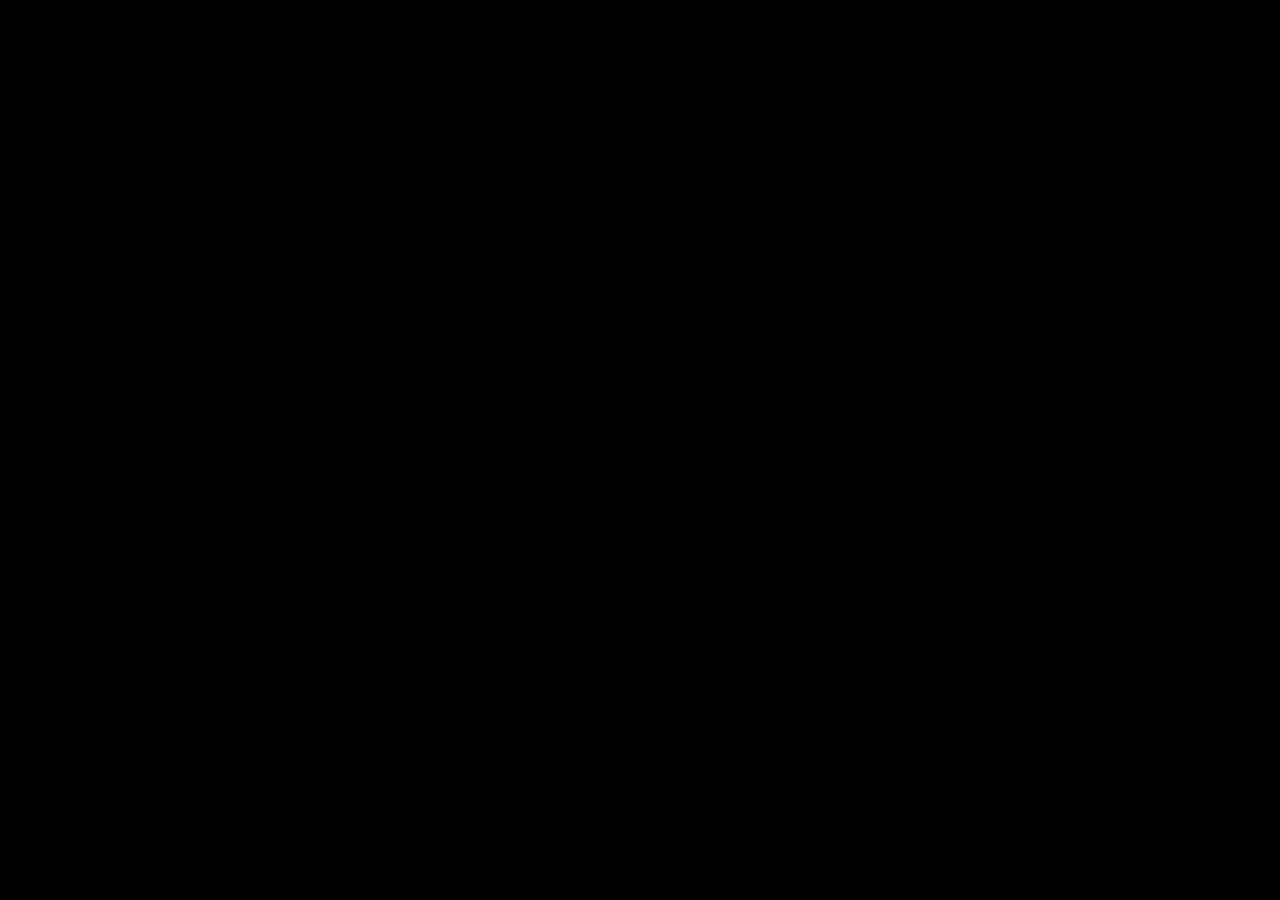
==== docs/index.html @ 8be2e936 "moved website to docs/" ====
<!DOCTYPE html>
<html lang="en">
	<head>
		<meta charset="utf-8">
		<meta name="viewport" content="width=device-width, user-scalable=no">
		<title>Morrow Moon</title>
		<style>
body {
	touch-action: none;
	margin: 0;
	border: 0 none;
	padding: 0;
	text-align: center;
	background-color: black;
}

#canvas {
	display: block;
	margin: 0;
	color: white;
}

#canvas:focus {
	outline: none;
}

.godot {
	font-family: 'Noto Sans', 'Droid Sans', Arial, sans-serif;
	color: #e0e0e0;
	background-color: #3b3943;
	background-image: linear-gradient(to bottom, #403e48, #35333c);
	border: 1px solid #45434e;
	box-shadow: 0 0 1px 1px #2f2d35;
}

/* Status display */

#status {
	position: absolute;
	left: 0;
	top: 0;
	right: 0;
	bottom: 0;
	display: flex;
	justify-content: center;
	align-items: center;
	/* don't consume click events - make children visible explicitly */
	visibility: hidden;
}

#status-progress {
	width: 366px;
	height: 7px;
	background-color: #38363A;
	border: 1px solid #444246;
	padding: 1px;
	box-shadow: 0 0 2px 1px #1B1C22;
	border-radius: 2px;
	visibility: visible;
}

@media only screen and (orientation:portrait) {
	#status-progress {
		width: 61.8%;
	}
}

#status-progress-inner {
	height: 100%;
	width: 0;
	box-sizing: border-box;
	transition: width 0.5s linear;
	background-color: #202020;
	border: 1px solid #222223;
	box-shadow: 0 0 1px 1px #27282E;
	border-radius: 3px;
}

#status-indeterminate {
	height: 42px;
	visibility: visible;
	position: relative;
}

#status-indeterminate > div {
	width: 4.5px;
	height: 0;
	border-style: solid;
	border-width: 9px 3px 0 3px;
	border-color: #2b2b2b transparent transparent transparent;
	transform-origin: center 21px;
	position: absolute;
}

#status-indeterminate > div:nth-child(1) { transform: rotate( 22.5deg); }
#status-indeterminate > div:nth-child(2) { transform: rotate( 67.5deg); }
#status-indeterminate > div:nth-child(3) { transform: rotate(112.5deg); }
#status-indeterminate > div:nth-child(4) { transform: rotate(157.5deg); }
#status-indeterminate > div:nth-child(5) { transform: rotate(202.5deg); }
#status-indeterminate > div:nth-child(6) { transform: rotate(247.5deg); }
#status-indeterminate > div:nth-child(7) { transform: rotate(292.5deg); }
#status-indeterminate > div:nth-child(8) { transform: rotate(337.5deg); }

#status-notice {
	margin: 0 100px;
	line-height: 1.3;
	visibility: visible;
	padding: 4px 6px;
	visibility: visible;
}
		</style>
		<link id='-gd-engine-icon' rel='icon' type='image/png' href='index.icon.png' />
<link rel='apple-touch-icon' href='index.apple-touch-icon.png'/>

	</head>
	<body>
		<canvas id="canvas">
			HTML5 canvas appears to be unsupported in the current browser.<br >
			Please try updating or use a different browser.
		</canvas>
		<div id="status">
			<div id="status-progress" style="display: none;" oncontextmenu="event.preventDefault();">
				<div id ="status-progress-inner"></div>
			</div>
			<div id="status-indeterminate" style="display: none;" oncontextmenu="event.preventDefault();">
				<div></div>
				<div></div>
				<div></div>
				<div></div>
				<div></div>
				<div></div>
				<div></div>
				<div></div>
			</div>
			<div id="status-notice" class="godot" style="display: none;"></div>
		</div>

		<script src="index.js"></script>
		<script>
const GODOT_CONFIG = {"args":[],"canvasResizePolicy":2,"executable":"index","experimentalVK":false,"fileSizes":{"index.pck":10193280,"index.wasm":35649444},"focusCanvas":true,"gdextensionLibs":[]};
const engine = new Engine(GODOT_CONFIG);

(function () {
	const INDETERMINATE_STATUS_STEP_MS = 100;
	const statusProgress = document.getElementById('status-progress');
	const statusProgressInner = document.getElementById('status-progress-inner');
	const statusIndeterminate = document.getElementById('status-indeterminate');
	const statusNotice = document.getElementById('status-notice');

	let initializing = true;
	let statusMode = 'hidden';

	let animationCallbacks = [];
	function animate(time) {
		animationCallbacks.forEach((callback) => callback(time));
		requestAnimationFrame(animate);
	}
	requestAnimationFrame(animate);

	function animateStatusIndeterminate(ms) {
		const i = Math.floor((ms / INDETERMINATE_STATUS_STEP_MS) % 8);
		if (statusIndeterminate.children[i].style.borderTopColor === '') {
			Array.prototype.slice.call(statusIndeterminate.children).forEach((child) => {
				child.style.borderTopColor = '';
			});
			statusIndeterminate.children[i].style.borderTopColor = '#dfdfdf';
		}
	}

	function setStatusMode(mode) {
		if (statusMode === mode || !initializing) {
			return;
		}
		[statusProgress, statusIndeterminate, statusNotice].forEach((elem) => {
			elem.style.display = 'none';
		});
		animationCallbacks = animationCallbacks.filter(function (value) {
			return (value !== animateStatusIndeterminate);
		});
		switch (mode) {
		case 'progress':
			statusProgress.style.display = 'block';
			break;
		case 'indeterminate':
			statusIndeterminate.style.display = 'block';
			animationCallbacks.push(animateStatusIndeterminate);
			break;
		case 'notice':
			statusNotice.style.display = 'block';
			break;
		case 'hidden':
			break;
		default:
			throw new Error('Invalid status mode');
		}
		statusMode = mode;
	}

	function setStatusNotice(text) {
		while (statusNotice.lastChild) {
			statusNotice.removeChild(statusNotice.lastChild);
		}
		const lines = text.split('\n');
		lines.forEach((line) => {
			statusNotice.appendChild(document.createTextNode(line));
			statusNotice.appendChild(document.createElement('br'));
		});
	}

	function displayFailureNotice(err) {
		const msg = err.message || err;
		console.error(msg);
		setStatusNotice(msg);
		setStatusMode('notice');
		initializing = false;
	}

	const missing = Engine.getMissingFeatures();
	if (missing.length !== 0) {
		const missingMsg = 'Error\nThe following features required to run Godot projects on the Web are missing:\n';
		displayFailureNotice(missingMsg + missing.join('\n'));
	} else {
		setStatusMode('indeterminate');
		engine.startGame({
			'onProgress': function (current, total) {
				if (total > 0) {
					statusProgressInner.style.width = `${(current / total) * 100}%`;
					setStatusMode('progress');
					if (current === total) {
						// wait for progress bar animation
						setTimeout(() => {
							setStatusMode('indeterminate');
						}, 500);
					}
				} else {
					setStatusMode('indeterminate');
				}
			},
		}).then(() => {
			setStatusMode('hidden');
			initializing = false;
		}, displayFailureNotice);
	}
}());
		</script>
	</body>
</html>
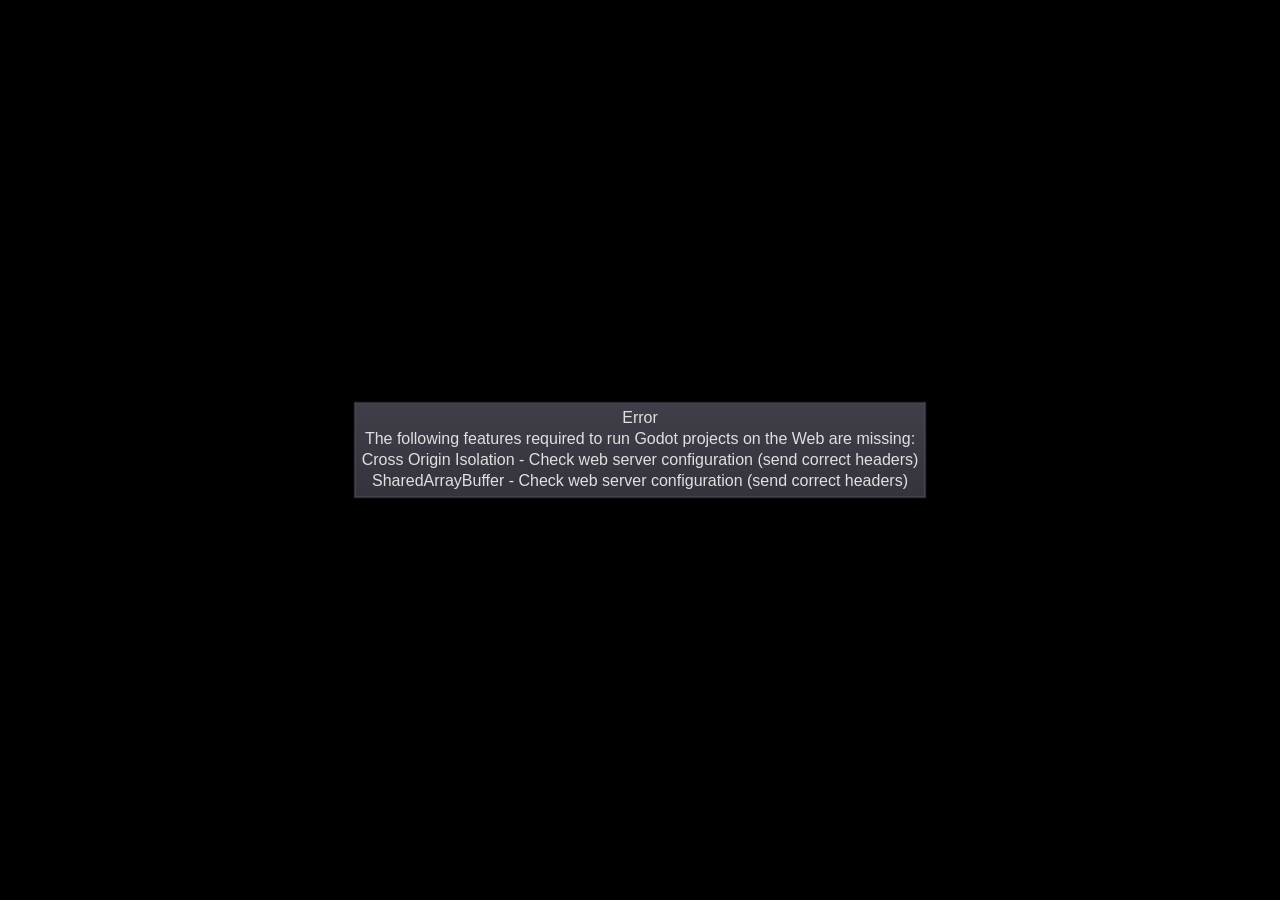
==== commit 47d670b0: "Rebuilt morrowweb for coi" ====
--- a/docs/index.html
+++ b/docs/index.html
@@ -111,7 +111,7 @@
 		</style>
 		<link id='-gd-engine-icon' rel='icon' type='image/png' href='index.icon.png' />
 <link rel='apple-touch-icon' href='index.apple-touch-icon.png'/>
-
+<script src="coi-serviceworker.js"></script>
 	</head>
 	<body>
 		<canvas id="canvas">
@@ -137,7 +137,7 @@
 
 		<script src="index.js"></script>
 		<script>
-const GODOT_CONFIG = {"args":[],"canvasResizePolicy":2,"executable":"index","experimentalVK":false,"fileSizes":{"index.pck":10193280,"index.wasm":35649444},"focusCanvas":true,"gdextensionLibs":[]};
+const GODOT_CONFIG = {"args":[],"canvasResizePolicy":2,"executable":"index","experimentalVK":false,"fileSizes":{"index.pck":9882640,"index.wasm":49219187},"focusCanvas":true,"gdextensionLibs":[]};
 const engine = new Engine(GODOT_CONFIG);
 
 (function () {
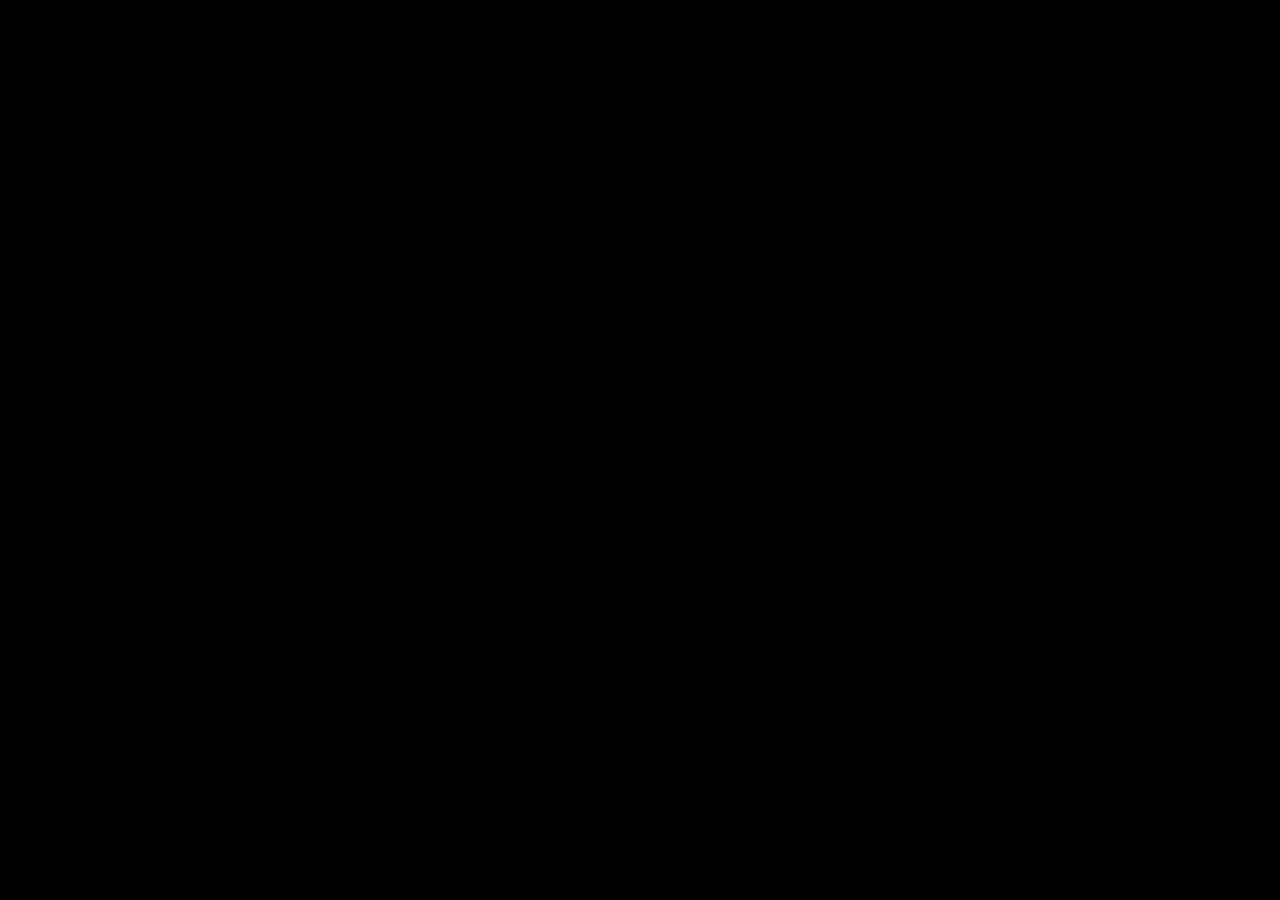
==== commit edd06870: "redeploy to trigger action" ====
--- a/docs/index.html
+++ b/docs/index.html
@@ -137,7 +137,7 @@
 
 		<script src="index.js"></script>
 		<script>
-const GODOT_CONFIG = {"args":[],"canvasResizePolicy":2,"executable":"index","experimentalVK":false,"fileSizes":{"index.pck":9882640,"index.wasm":49219187},"focusCanvas":true,"gdextensionLibs":[]};
+const GODOT_CONFIG = {"args":[],"canvasResizePolicy":2,"executable":"index","experimentalVK":false,"fileSizes":{"index.pck":9882640,"index.wasm":35649444},"focusCanvas":true,"gdextensionLibs":[]};
 const engine = new Engine(GODOT_CONFIG);
 
 (function () {
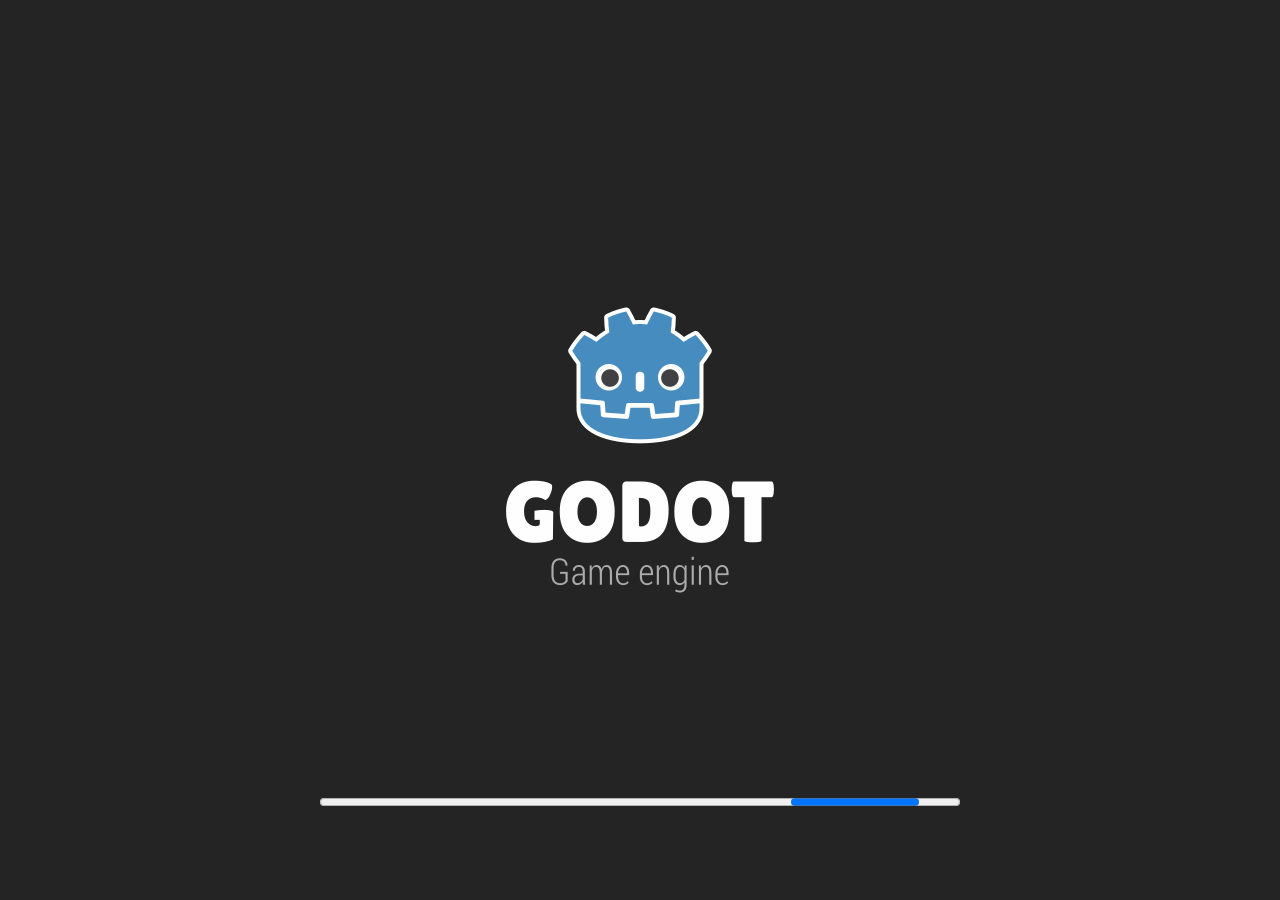
==== commit f6cf03cf: "removed coi solution, updated to 4.3 dev" ====
--- a/docs/index.html
+++ b/docs/index.html
@@ -2,197 +2,125 @@
 <html lang="en">
 	<head>
 		<meta charset="utf-8">
-		<meta name="viewport" content="width=device-width, user-scalable=no">
+		<meta name="viewport" content="width=device-width, user-scalable=no, initial-scale=1.0">
 		<title>Morrow Moon</title>
 		<style>
+html, body, #canvas {
+	margin: 0;
+	padding: 0;
+	border: 0;
+}
+
 body {
+	color: white;
+	background-color: black;
+	overflow: hidden;
 	touch-action: none;
-	margin: 0;
-	border: 0 none;
-	padding: 0;
-	text-align: center;
-	background-color: black;
 }
 
 #canvas {
 	display: block;
-	margin: 0;
-	color: white;
 }
 
 #canvas:focus {
 	outline: none;
 }
 
-.godot {
-	font-family: 'Noto Sans', 'Droid Sans', Arial, sans-serif;
-	color: #e0e0e0;
-	background-color: #3b3943;
-	background-image: linear-gradient(to bottom, #403e48, #35333c);
-	border: 1px solid #45434e;
-	box-shadow: 0 0 1px 1px #2f2d35;
+#status, #status-splash, #status-progress {
+	position: absolute;
+	left: 0;
+	right: 0;
 }
 
-/* Status display */
+#status, #status-splash {
+	top: 0;
+	bottom: 0;
+}
 
 #status {
-	position: absolute;
-	left: 0;
-	top: 0;
-	right: 0;
-	bottom: 0;
+	background-color: #242424;
 	display: flex;
+	flex-direction: column;
 	justify-content: center;
 	align-items: center;
-	/* don't consume click events - make children visible explicitly */
 	visibility: hidden;
 }
 
-#status-progress {
-	width: 366px;
-	height: 7px;
-	background-color: #38363A;
-	border: 1px solid #444246;
-	padding: 1px;
-	box-shadow: 0 0 2px 1px #1B1C22;
-	border-radius: 2px;
-	visibility: visible;
+#status-splash {
+	max-height: 100%;
+	max-width: 100%;
+	margin: auto;
 }
 
-@media only screen and (orientation:portrait) {
-	#status-progress {
-		width: 61.8%;
-	}
+#status-progress, #status-notice {
+	display: none;
 }
 
-#status-progress-inner {
-	height: 100%;
-	width: 0;
-	box-sizing: border-box;
-	transition: width 0.5s linear;
-	background-color: #202020;
-	border: 1px solid #222223;
-	box-shadow: 0 0 1px 1px #27282E;
-	border-radius: 3px;
+#status-progress {
+	bottom: 10%;
+	width: 50%;
+	margin: 0 auto;
 }
 
-#status-indeterminate {
-	height: 42px;
-	visibility: visible;
-	position: relative;
-}
-
-#status-indeterminate > div {
-	width: 4.5px;
-	height: 0;
-	border-style: solid;
-	border-width: 9px 3px 0 3px;
-	border-color: #2b2b2b transparent transparent transparent;
-	transform-origin: center 21px;
-	position: absolute;
-}
-
-#status-indeterminate > div:nth-child(1) { transform: rotate( 22.5deg); }
-#status-indeterminate > div:nth-child(2) { transform: rotate( 67.5deg); }
-#status-indeterminate > div:nth-child(3) { transform: rotate(112.5deg); }
-#status-indeterminate > div:nth-child(4) { transform: rotate(157.5deg); }
-#status-indeterminate > div:nth-child(5) { transform: rotate(202.5deg); }
-#status-indeterminate > div:nth-child(6) { transform: rotate(247.5deg); }
-#status-indeterminate > div:nth-child(7) { transform: rotate(292.5deg); }
-#status-indeterminate > div:nth-child(8) { transform: rotate(337.5deg); }
-
 #status-notice {
-	margin: 0 100px;
+	background-color: #5b3943;
+	border-radius: 0.5rem;
+	border: 1px solid #9b3943;
+	color: #e0e0e0;
+	font-family: 'Noto Sans', 'Droid Sans', Arial, sans-serif;
 	line-height: 1.3;
-	visibility: visible;
-	padding: 4px 6px;
-	visibility: visible;
+	margin: 0 2rem;
+	overflow: hidden;
+	padding: 1rem;
+	text-align: center;
+	z-index: 1;
 }
 		</style>
-		<link id='-gd-engine-icon' rel='icon' type='image/png' href='index.icon.png' />
-<link rel='apple-touch-icon' href='index.apple-touch-icon.png'/>
-<script src="coi-serviceworker.js"></script>
+		<link id="-gd-engine-icon" rel="icon" type="image/png" href="index.icon.png" />
+<link rel="apple-touch-icon" href="index.apple-touch-icon.png"/>
+
 	</head>
 	<body>
 		<canvas id="canvas">
-			HTML5 canvas appears to be unsupported in the current browser.<br >
-			Please try updating or use a different browser.
+			Your browser does not support the canvas tag.
 		</canvas>
+
+		<noscript>
+			Your browser does not support JavaScript.
+		</noscript>
+
 		<div id="status">
-			<div id="status-progress" style="display: none;" oncontextmenu="event.preventDefault();">
-				<div id ="status-progress-inner"></div>
-			</div>
-			<div id="status-indeterminate" style="display: none;" oncontextmenu="event.preventDefault();">
-				<div></div>
-				<div></div>
-				<div></div>
-				<div></div>
-				<div></div>
-				<div></div>
-				<div></div>
-				<div></div>
-			</div>
-			<div id="status-notice" class="godot" style="display: none;"></div>
+			<img id="status-splash" src="index.png" alt="">
+			<progress id="status-progress"></progress>
+			<div id="status-notice"></div>
 		</div>
 
 		<script src="index.js"></script>
 		<script>
-const GODOT_CONFIG = {"args":[],"canvasResizePolicy":2,"executable":"index","experimentalVK":false,"fileSizes":{"index.pck":9882640,"index.wasm":35649444},"focusCanvas":true,"gdextensionLibs":[]};
+const GODOT_CONFIG = {"args":[],"canvasResizePolicy":2,"ensureCrossOriginIsolationHeaders":true,"executable":"index","experimentalVK":false,"fileSizes":{"index.pck":9635888,"index.wasm":52069318},"focusCanvas":true,"gdextensionLibs":[]};
+const GODOT_THREADS_ENABLED = false;
 const engine = new Engine(GODOT_CONFIG);
 
 (function () {
-	const INDETERMINATE_STATUS_STEP_MS = 100;
+	const statusOverlay = document.getElementById('status');
 	const statusProgress = document.getElementById('status-progress');
-	const statusProgressInner = document.getElementById('status-progress-inner');
-	const statusIndeterminate = document.getElementById('status-indeterminate');
 	const statusNotice = document.getElementById('status-notice');
 
 	let initializing = true;
-	let statusMode = 'hidden';
-
-	let animationCallbacks = [];
-	function animate(time) {
-		animationCallbacks.forEach((callback) => callback(time));
-		requestAnimationFrame(animate);
-	}
-	requestAnimationFrame(animate);
-
-	function animateStatusIndeterminate(ms) {
-		const i = Math.floor((ms / INDETERMINATE_STATUS_STEP_MS) % 8);
-		if (statusIndeterminate.children[i].style.borderTopColor === '') {
-			Array.prototype.slice.call(statusIndeterminate.children).forEach((child) => {
-				child.style.borderTopColor = '';
-			});
-			statusIndeterminate.children[i].style.borderTopColor = '#dfdfdf';
-		}
-	}
+	let statusMode = '';
 
 	function setStatusMode(mode) {
 		if (statusMode === mode || !initializing) {
 			return;
 		}
-		[statusProgress, statusIndeterminate, statusNotice].forEach((elem) => {
-			elem.style.display = 'none';
-		});
-		animationCallbacks = animationCallbacks.filter(function (value) {
-			return (value !== animateStatusIndeterminate);
-		});
-		switch (mode) {
-		case 'progress':
-			statusProgress.style.display = 'block';
-			break;
-		case 'indeterminate':
-			statusIndeterminate.style.display = 'block';
-			animationCallbacks.push(animateStatusIndeterminate);
-			break;
-		case 'notice':
-			statusNotice.style.display = 'block';
-			break;
-		case 'hidden':
-			break;
-		default:
-			throw new Error('Invalid status mode');
+		if (mode === 'hidden') {
+			statusOverlay.remove();
+			initializing = false;
+			return;
 		}
+		statusOverlay.style.visibility = 'visible';
+		statusProgress.style.display = mode === 'progress' ? 'block' : 'none';
+		statusNotice.style.display = mode === 'notice' ? 'block' : 'none';
 		statusMode = mode;
 	}
 
@@ -208,37 +136,60 @@
 	}
 
 	function displayFailureNotice(err) {
-		const msg = err.message || err;
-		console.error(msg);
-		setStatusNotice(msg);
+		console.error(err);
+		if (err instanceof Error) {
+			setStatusNotice(err.message);
+		} else if (typeof err === 'string') {
+			setStatusNotice(err);
+		} else {
+			setStatusNotice('An unknown error occured');
+		}
 		setStatusMode('notice');
 		initializing = false;
 	}
 
-	const missing = Engine.getMissingFeatures();
+	const missing = Engine.getMissingFeatures({
+		threads: GODOT_THREADS_ENABLED,
+	});
+
 	if (missing.length !== 0) {
-		const missingMsg = 'Error\nThe following features required to run Godot projects on the Web are missing:\n';
-		displayFailureNotice(missingMsg + missing.join('\n'));
+		if (GODOT_CONFIG['serviceWorker'] && GODOT_CONFIG['ensureCrossOriginIsolationHeaders'] && 'serviceWorker' in navigator) {
+			// There's a chance that installing the service worker would fix the issue
+			Promise.race([
+				navigator.serviceWorker.getRegistration().then((registration) => {
+					if (registration != null) {
+						return Promise.reject(new Error('Service worker already exists.'));
+					}
+					return registration;
+				}).then(() => engine.installServiceWorker()),
+				// For some reason, `getRegistration()` can stall
+				new Promise((resolve) => {
+					setTimeout(() => resolve(), 2000);
+				}),
+			]).catch((err) => {
+				console.error('Error while registering service worker:', err);
+			}).then(() => {
+				window.location.reload();
+			});
+		} else {
+			// Display the message as usual
+			const missingMsg = 'Error\nThe following features required to run Godot projects on the Web are missing:\n';
+			displayFailureNotice(missingMsg + missing.join('\n'));
+		}
 	} else {
-		setStatusMode('indeterminate');
+		setStatusMode('progress');
 		engine.startGame({
 			'onProgress': function (current, total) {
-				if (total > 0) {
-					statusProgressInner.style.width = `${(current / total) * 100}%`;
-					setStatusMode('progress');
-					if (current === total) {
-						// wait for progress bar animation
-						setTimeout(() => {
-							setStatusMode('indeterminate');
-						}, 500);
-					}
+				if (current > 0 && total > 0) {
+					statusProgress.value = current;
+					statusProgress.max = total;
 				} else {
-					setStatusMode('indeterminate');
+					statusProgress.removeAttribute('value');
+					statusProgress.removeAttribute('max');
 				}
 			},
 		}).then(() => {
 			setStatusMode('hidden');
-			initializing = false;
 		}, displayFailureNotice);
 	}
 }());
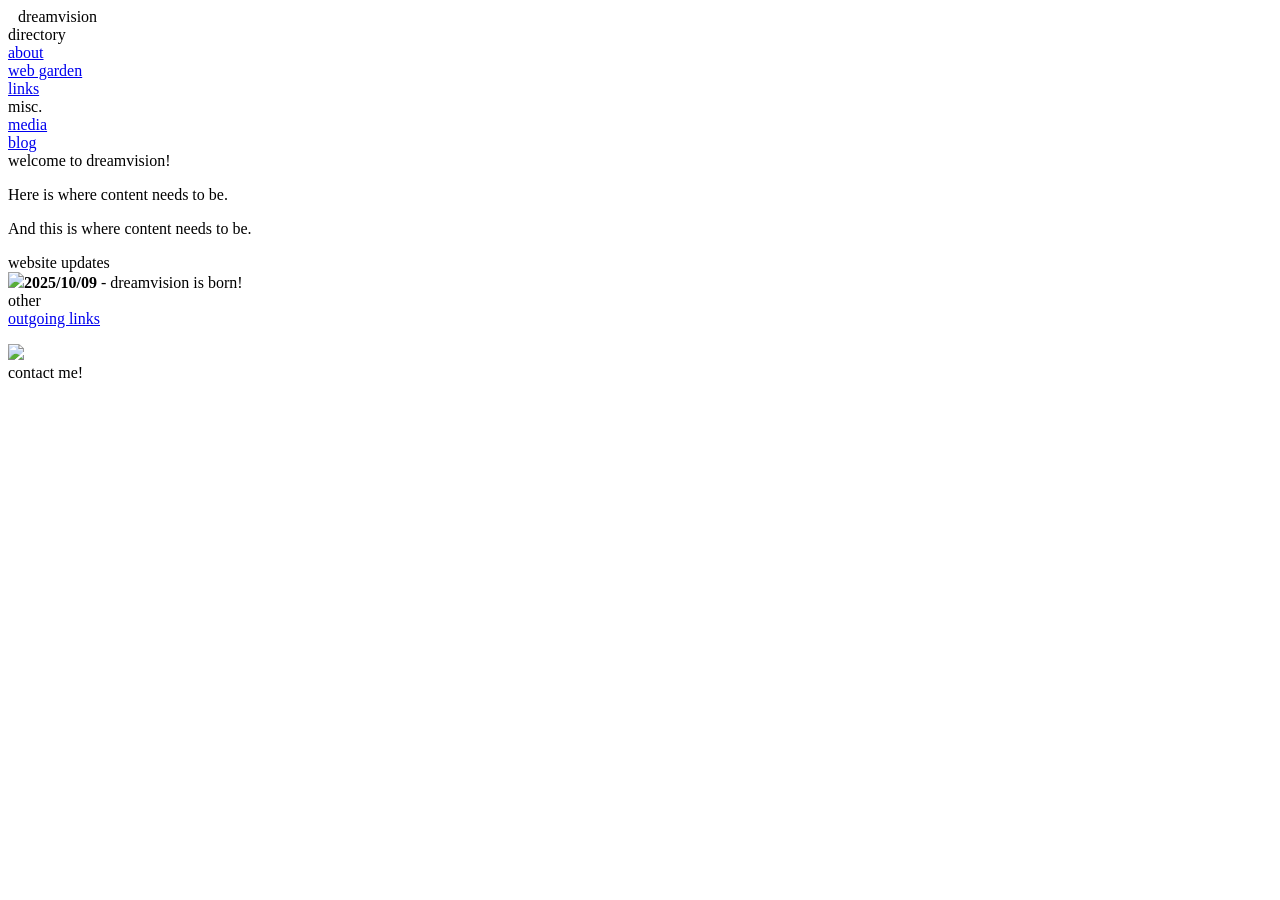
==== commit b7ccbdbd: "moved index to docs folder" ====
--- a/docs/index.html
+++ b/docs/index.html
@@ -1,199 +1,70 @@
 <!DOCTYPE html>
-<html lang="en">
-	<head>
-		<meta charset="utf-8">
-		<meta name="viewport" content="width=device-width, user-scalable=no, initial-scale=1.0">
-		<title>Morrow Moon</title>
-		<style>
-html, body, #canvas {
-	margin: 0;
-	padding: 0;
-	border: 0;
-}
+<head>
+  <title>dreamvision - index</title>
+  <link rel="icon" type="image/png" href="/favicon-96x96.png" sizes="96x96" />
+  <link rel="icon" type="image/svg+xml" href="/favicon.svg" />
+  <link rel="shortcut icon" href="/favicon.ico" />
+  <link rel="apple-touch-icon" sizes="180x180" href="/apple-touch-icon.png" />
+  <meta name="apple-mobile-web-app-title" content="Dreamvision" />
+  <link rel="manifest" href="/site.webmanifest" />
+  <link rel="stylesheet" href="/style.css">
+  <link rel="stylesheet" href="/index.css">
+  <meta charset="UTF-8">
+  <meta name="viewport" content="width=device-width, initial-scale=1.0"> 
+  <meta property="og:title" content="dreamvision">
+  <meta property="og:description" content="the personal dreams of a strange being.">
+</head>
 
-body {
-	color: white;
-	background-color: black;
-	overflow: hidden;
-	touch-action: none;
-}
+<body>
+  <div class="hug">
+  <div class="glowbox">
+  <div class="head">
+  <div class="title" style="padding-left: 10px;">dreamvision</div>
+  </div>
+            
+  <div class="side1">
+    <div class="sidecontent">
+    
+        <div class="card">directory</div>
+        <a href="/index.html">about</a><br>
+        <a href="/index.html">web garden</a><br>
+        <a href="/index.html">links</a><br>
+        
+        <div class="card">misc.</div>
+        <a href="/index.html">media</a><br>
+        <a href="/index.html">blog</a><br>
+    </div>
+            </div>
+            
+            <div class="main">
+                <div class="mainscontent" style="width: 70%;">
+                welcome to dreamvision!
+                <p>
+                Here is where content needs to be.
+                </p>
+                <p>
+                And this is where content needs to be.
+                </p>
+                </div>
+                
+            </div>
+            
+            <div class="main2">    
+                <div class="card">website updates</div>
+                <div class="uppydate">
+                    <img src="/futaba01-01.png"><b>2025/10/09</b> - dreamvision is born!<br>
+                </div>
+            </div>
+            
+<div class="side2">
+            <div class="card">other</div>
+            <a href="/index.html">outgoing links</a><br>
+            <p><a href="mailto:lee@leegerken.org"><img src="icon_k_mail.gif"></a><br>contact me!</p>
+            
+            </div> 
+            
 
-#canvas {
-	display: block;
-}
-
-#canvas:focus {
-	outline: none;
-}
-
-#status, #status-splash, #status-progress {
-	position: absolute;
-	left: 0;
-	right: 0;
-}
-
-#status, #status-splash {
-	top: 0;
-	bottom: 0;
-}
-
-#status {
-	background-color: #242424;
-	display: flex;
-	flex-direction: column;
-	justify-content: center;
-	align-items: center;
-	visibility: hidden;
-}
-
-#status-splash {
-	max-height: 100%;
-	max-width: 100%;
-	margin: auto;
-}
-
-#status-progress, #status-notice {
-	display: none;
-}
-
-#status-progress {
-	bottom: 10%;
-	width: 50%;
-	margin: 0 auto;
-}
-
-#status-notice {
-	background-color: #5b3943;
-	border-radius: 0.5rem;
-	border: 1px solid #9b3943;
-	color: #e0e0e0;
-	font-family: 'Noto Sans', 'Droid Sans', Arial, sans-serif;
-	line-height: 1.3;
-	margin: 0 2rem;
-	overflow: hidden;
-	padding: 1rem;
-	text-align: center;
-	z-index: 1;
-}
-		</style>
-		<link id="-gd-engine-icon" rel="icon" type="image/png" href="index.icon.png" />
-<link rel="apple-touch-icon" href="index.apple-touch-icon.png"/>
-
-	</head>
-	<body>
-		<canvas id="canvas">
-			Your browser does not support the canvas tag.
-		</canvas>
-
-		<noscript>
-			Your browser does not support JavaScript.
-		</noscript>
-
-		<div id="status">
-			<img id="status-splash" src="index.png" alt="">
-			<progress id="status-progress"></progress>
-			<div id="status-notice"></div>
-		</div>
-
-		<script src="index.js"></script>
-		<script>
-const GODOT_CONFIG = {"args":[],"canvasResizePolicy":2,"ensureCrossOriginIsolationHeaders":true,"executable":"index","experimentalVK":false,"fileSizes":{"index.pck":9635888,"index.wasm":52069318},"focusCanvas":true,"gdextensionLibs":[]};
-const GODOT_THREADS_ENABLED = false;
-const engine = new Engine(GODOT_CONFIG);
-
-(function () {
-	const statusOverlay = document.getElementById('status');
-	const statusProgress = document.getElementById('status-progress');
-	const statusNotice = document.getElementById('status-notice');
-
-	let initializing = true;
-	let statusMode = '';
-
-	function setStatusMode(mode) {
-		if (statusMode === mode || !initializing) {
-			return;
-		}
-		if (mode === 'hidden') {
-			statusOverlay.remove();
-			initializing = false;
-			return;
-		}
-		statusOverlay.style.visibility = 'visible';
-		statusProgress.style.display = mode === 'progress' ? 'block' : 'none';
-		statusNotice.style.display = mode === 'notice' ? 'block' : 'none';
-		statusMode = mode;
-	}
-
-	function setStatusNotice(text) {
-		while (statusNotice.lastChild) {
-			statusNotice.removeChild(statusNotice.lastChild);
-		}
-		const lines = text.split('\n');
-		lines.forEach((line) => {
-			statusNotice.appendChild(document.createTextNode(line));
-			statusNotice.appendChild(document.createElement('br'));
-		});
-	}
-
-	function displayFailureNotice(err) {
-		console.error(err);
-		if (err instanceof Error) {
-			setStatusNotice(err.message);
-		} else if (typeof err === 'string') {
-			setStatusNotice(err);
-		} else {
-			setStatusNotice('An unknown error occured');
-		}
-		setStatusMode('notice');
-		initializing = false;
-	}
-
-	const missing = Engine.getMissingFeatures({
-		threads: GODOT_THREADS_ENABLED,
-	});
-
-	if (missing.length !== 0) {
-		if (GODOT_CONFIG['serviceWorker'] && GODOT_CONFIG['ensureCrossOriginIsolationHeaders'] && 'serviceWorker' in navigator) {
-			// There's a chance that installing the service worker would fix the issue
-			Promise.race([
-				navigator.serviceWorker.getRegistration().then((registration) => {
-					if (registration != null) {
-						return Promise.reject(new Error('Service worker already exists.'));
-					}
-					return registration;
-				}).then(() => engine.installServiceWorker()),
-				// For some reason, `getRegistration()` can stall
-				new Promise((resolve) => {
-					setTimeout(() => resolve(), 2000);
-				}),
-			]).catch((err) => {
-				console.error('Error while registering service worker:', err);
-			}).then(() => {
-				window.location.reload();
-			});
-		} else {
-			// Display the message as usual
-			const missingMsg = 'Error\nThe following features required to run Godot projects on the Web are missing:\n';
-			displayFailureNotice(missingMsg + missing.join('\n'));
-		}
-	} else {
-		setStatusMode('progress');
-		engine.startGame({
-			'onProgress': function (current, total) {
-				if (current > 0 && total > 0) {
-					statusProgress.value = current;
-					statusProgress.max = total;
-				} else {
-					statusProgress.removeAttribute('value');
-					statusProgress.removeAttribute('max');
-				}
-			},
-		}).then(() => {
-			setStatusMode('hidden');
-		}, displayFailureNotice);
-	}
-}());
-		</script>
-	</body>
-</html>
-
+        </div>
+        
+    </div>
+</body>
